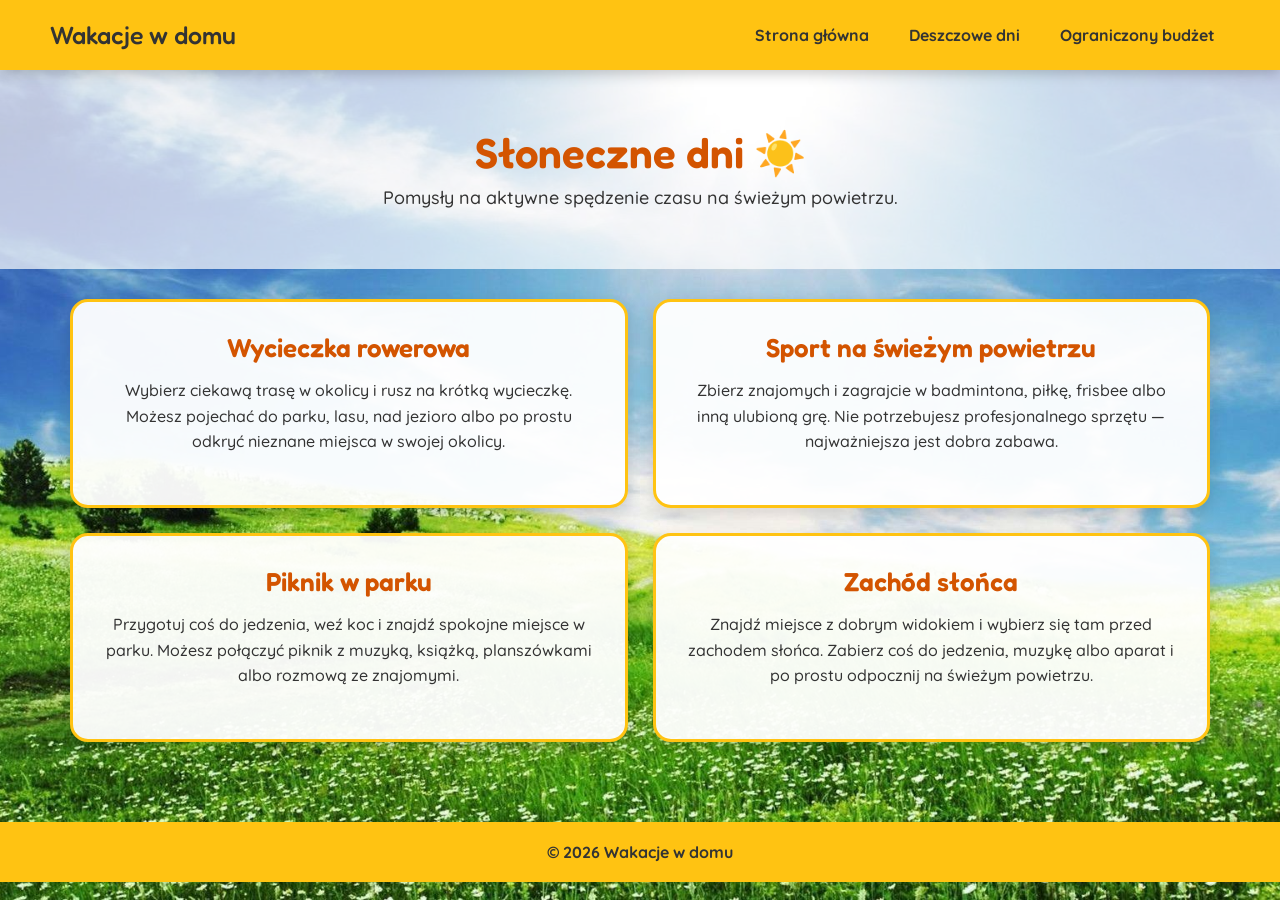
==== sloneczne.html @ 543ba79f "Add files via upload" ====
<!DOCTYPE html>
<html lang="en">
<head>
    <meta charset="UTF-8">
    <meta name="viewport" content="width=device-width, initial-scale=1.0">
    <link rel="preconnect" href="https://fonts.googleapis.com">

    <link rel="preconnect" href="https://fonts.gstatic.com" crossorigin>
    <link href="https://fonts.googleapis.com/css2?family=Fredoka:wght@600&family=Quicksand:wght@500;700&display=swap" rel="stylesheet">
    <link rel="stylesheet" href="style.css">
    <link rel="stylesheet" href="style2.css">
    <title>Słoneczne dni</title>
</head>
<body>
    <header class="main-header">
        <div class="logo">Wakacje w domu</div>
        <nav>
            <ul class="menu">
                <li><a href="index.html">Strona główna</a></li>
                <li><a href="">Deszczowe dni</a></li>
                <li><a href="">Ograniczony budżet</a></li>
            </ul>
        </nav>
    </header>

    <main>
        
        <section class="hero">
                <h1>Słoneczne dni ☀️</h1>
                <p>Pomysły na aktywne spędzenie czasu na świeżym powietrzu.</p>          
        </section>
        <section class="boxes">

            <div class="box">
                <h3>Wycieczka rowerowa</h3>
                <p>
                    Wybierz ciekawą trasę w okolicy i rusz na krótką wycieczkę. 
                    Możesz pojechać do parku, lasu, nad jezioro 
                    albo po prostu odkryć nieznane miejsca w swojej okolicy.
                </p>
                
            </div>

            <div class="box">
                <h3>Sport na świeżym powietrzu</h3>
                <p>
                   Zbierz znajomych i zagrajcie w badmintona, piłkę, frisbee albo inną ulubioną grę.
                    Nie potrzebujesz profesjonalnego sprzętu — najważniejsza jest dobra zabawa.
                </p>
                
            </div>

            <div class="box">
                <h3>Piknik w parku</h3>
                <p>
                    Przygotuj coś do jedzenia, weź koc i znajdź spokojne miejsce w parku. 
                    Możesz połączyć piknik z muzyką, książką, planszówkami albo rozmową ze znajomymi.
                </p>
                
            </div>
            <div class="box">
                <h3>Zachód słońca</h3>
                <p>
                    Znajdź miejsce z dobrym widokiem i wybierz się tam przed zachodem słońca. 
                    Zabierz coś do jedzenia, muzykę albo aparat i po prostu odpocznij na świeżym powietrzu.
                </p>
            </div>
        </section>
    </main>
    <footer>
        <p>© 2026 Wakacje w domu</p>
    </footer>
</body>
</html>
---- style.css ----
* {
    margin: 0;
    padding: 0;
    box-sizing: border-box;
}

html {
    scroll-behavior: smooth;
}

body {
    font-family: 'Quicksand', sans-serif;
    font-weight: 500;
    color: #333;

    background-color: #fffbea;

    background-image: url('background.jpg');
    background-repeat: no-repeat;  
    background-position: center;   
    background-size: cover;        
    background-attachment: fixed;  


    min-height: 100vh;
    overflow-x: hidden;
}



h1,h2,h3 {
    font-family: 'Fredoka', sans-serif;
    font-weight: 600;
}

h1 {
    font-size: 48px;
    line-height: 1.1;
}

h2 {
    font-size: 36px;
    color: #d35400;
}

h3 {
    font-size: 26px;
    color: #d35400;
}



.main-header {
    position: sticky;
    top: 0;
    z-index: 1000;

    display: flex;
    justify-content: space-between;
    align-items: center;

    padding: 15px 50px;

    background-color: #ffc312;
    box-shadow: 0 4px 12px rgba(0, 0, 0, 0.2);
}

.logo {
    font-family: 'Fredoka', sans-serif;
    font-size: 25px;
    color: #333;
}

.menu {
    display: flex;
    gap: 10px;

    list-style: none;
}

.menu a {
    display: block;
    padding: 10px 15px;

    color: #333;
    text-decoration: none;
    font-weight: 700;

    border-radius: 8px;

    transition: 0.2s;
}

.menu a:hover {
    background-color: rgba(255, 255, 255, 0.4);
}







footer {
    margin-top: auto;
    padding: 20px;

    background-color: #ffc312;

    text-align: center;
    font-weight: 700;
}


@media (max-width: 800px) {

    .main-header {
        flex-direction: column;
        gap: 10px;
        padding: 15px 20px;
    }

    .menu {
        flex-wrap: wrap;
        justify-content: center;
    }

    .hero {
        min-height: 450px;
        padding: 30px 15px;
    }
    .hero article {
        padding: 30px 20px;
    }

    h1 {
        font-size: 36px;
    }

    .boxes {
        flex-direction: column;
        padding: 20px;
    }

    .box {
        width: 100%;
    }
}
---- style2.css ----
.hero {
    text-align: center;
    padding: 60px 20px;
    background-color: rgba(255,255,255,0.7);
}

.hero h1{
    
    font-size: 42px;
    line-height: 1.1;
    color: #d35400;
    margin-bottom: 10px;

}

.hero p{
    font-size: 18px;
}



.boxes {
    display: grid;
    
    grid-template-columns: repeat(2, 1fr);
    gap: 25px;

    max-width: 1200px;
    margin: 0 auto;
    padding: 30px 30px 80px;
}

.box {
    flex: 1;
    padding: 30px;

    background-color: rgba(255, 255, 255, 0.95);
    border: 3px solid #ffc312;
    border-radius: 18px;
    text-align: center;
    box-shadow: 0 6px 18px rgba(0, 0, 0, 0.15);
    transition: 0.2s;
}

.box:hover {
    transform: translateY(-5px);
}

.box h3 {
    margin-bottom: 15px;
}

.box p {
    margin-bottom: 20px;

    font-size: 16px;
    line-height: 1.6;
}





@media (max-width: 700px) {
    .boxes {
        grid-template-columns: 1fr;
    }
}
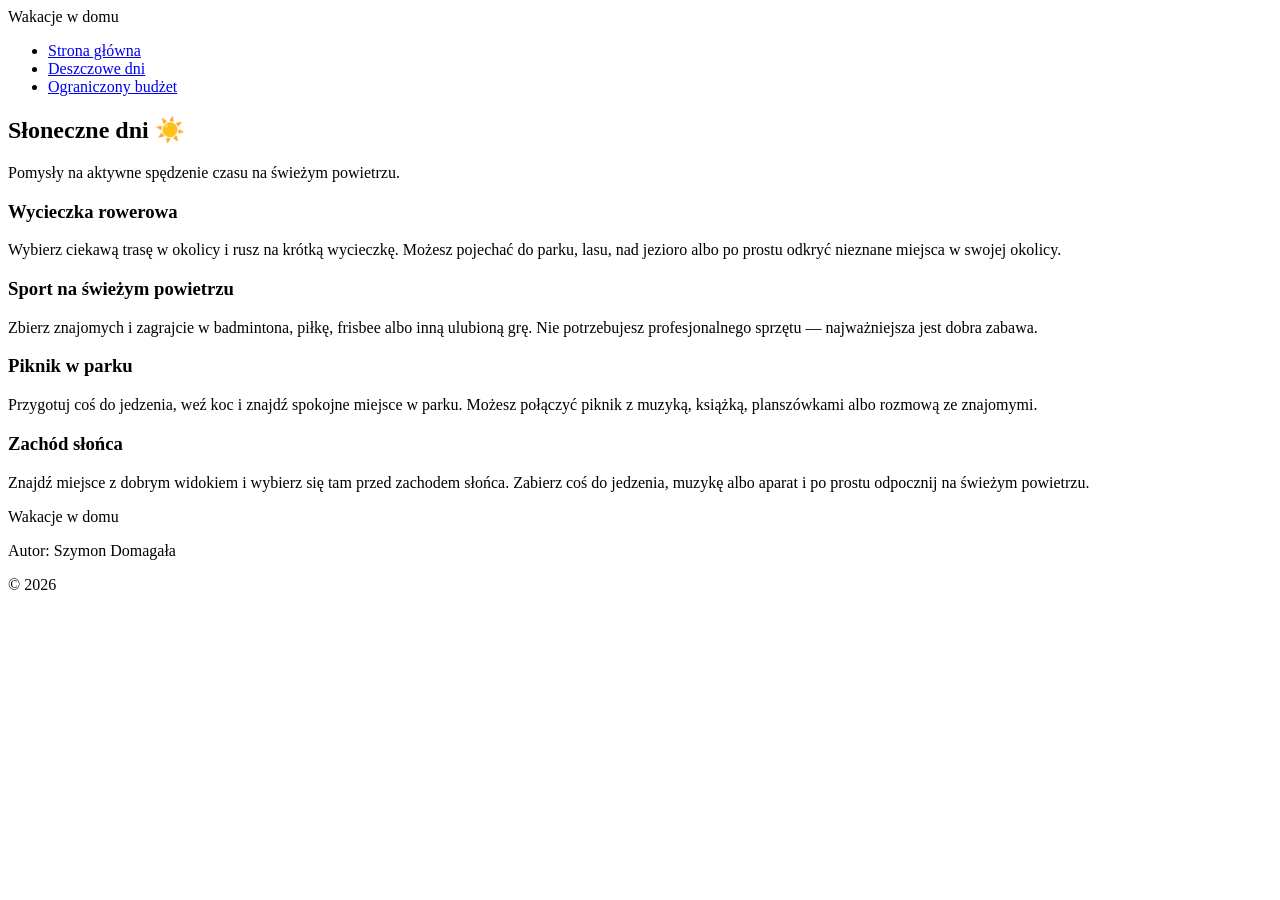
==== commit 349dad99: "Add files via upload" ====
--- a/sloneczne.html
+++ b/sloneczne.html
@@ -7,8 +7,8 @@
 
     <link rel="preconnect" href="https://fonts.gstatic.com" crossorigin>
     <link href="https://fonts.googleapis.com/css2?family=Fredoka:wght@600&family=Quicksand:wght@500;700&display=swap" rel="stylesheet">
-    <link rel="stylesheet" href="style.css">
-    <link rel="stylesheet" href="style2.css">
+    <link rel="stylesheet" href="style/style.css">
+    <link rel="stylesheet" href="style/style2.css">
     <title>Słoneczne dni</title>
 </head>
 <body>
@@ -17,8 +17,8 @@
         <nav>
             <ul class="menu">
                 <li><a href="index.html">Strona główna</a></li>
-                <li><a href="">Deszczowe dni</a></li>
-                <li><a href="">Ograniczony budżet</a></li>
+                <li><a href="deszczowe.html">Deszczowe dni</a></li>
+                <li><a href="budzet.html">Ograniczony budżet</a></li>
             </ul>
         </nav>
     </header>
@@ -68,7 +68,11 @@
         </section>
     </main>
     <footer>
-        <p>© 2026 Wakacje w domu</p>
+        
+        <p>Wakacje w domu</p>
+        <p>Autor: Szymon Domagała</p>
+        <span>© 2026</span>
+
     </footer>
 </body>
 </html>
